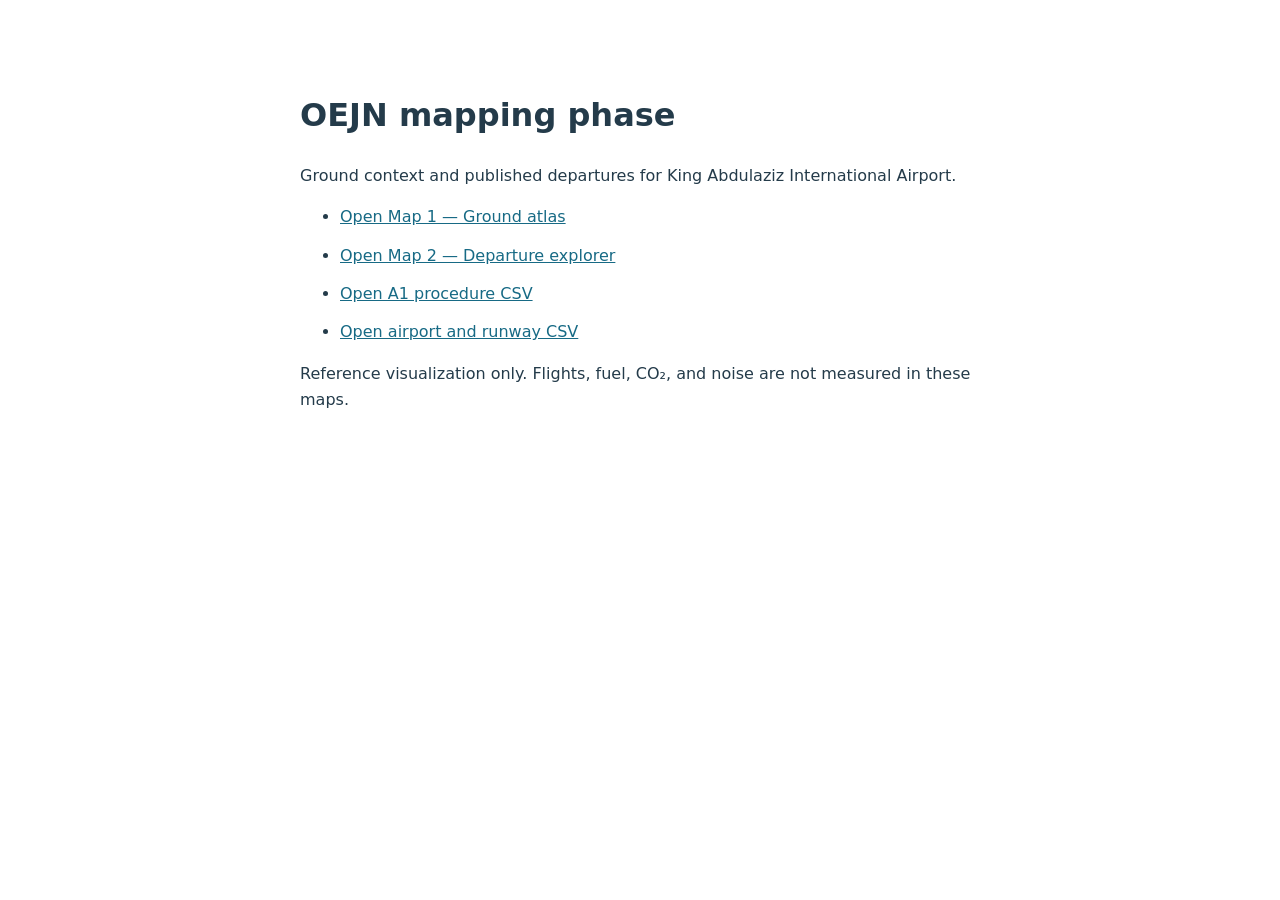
==== index.html @ 443c0d89 "feat: add OEJN maps, dataset and Pages deployment Co-Authored-By: Claude Sonnet 5.5 <noreply@anthrop" ====
<!doctype html>
<html lang="en"><meta charset="utf-8"><meta name="viewport" content="width=device-width,initial-scale=1">
<title>SANS OEJN Mapping Phase</title>
<style>body{font:16px system-ui,sans-serif;max-width:680px;margin:10vh auto;padding:0 24px;color:#243b4a;line-height:1.6}a{color:#176a85}li{margin:.8em 0}</style>
<h1>OEJN mapping phase</h1>
<p>Ground context and published departures for King Abdulaziz International Airport.</p>
<ul><li><a href="map-1/Open-ground-map.html">Open Map 1 — Ground atlas</a></li><li><a href="map-2/">Open Map 2 — Departure explorer</a></li><li><a href="data/A1_Procedures.csv">Open A1 procedure CSV</a></li><li><a href="data/External_Airport_Runways.csv">Open airport and runway CSV</a></li></ul>
<p>Reference visualization only. Flights, fuel, CO₂, and noise are not measured in these maps.</p>
</html>
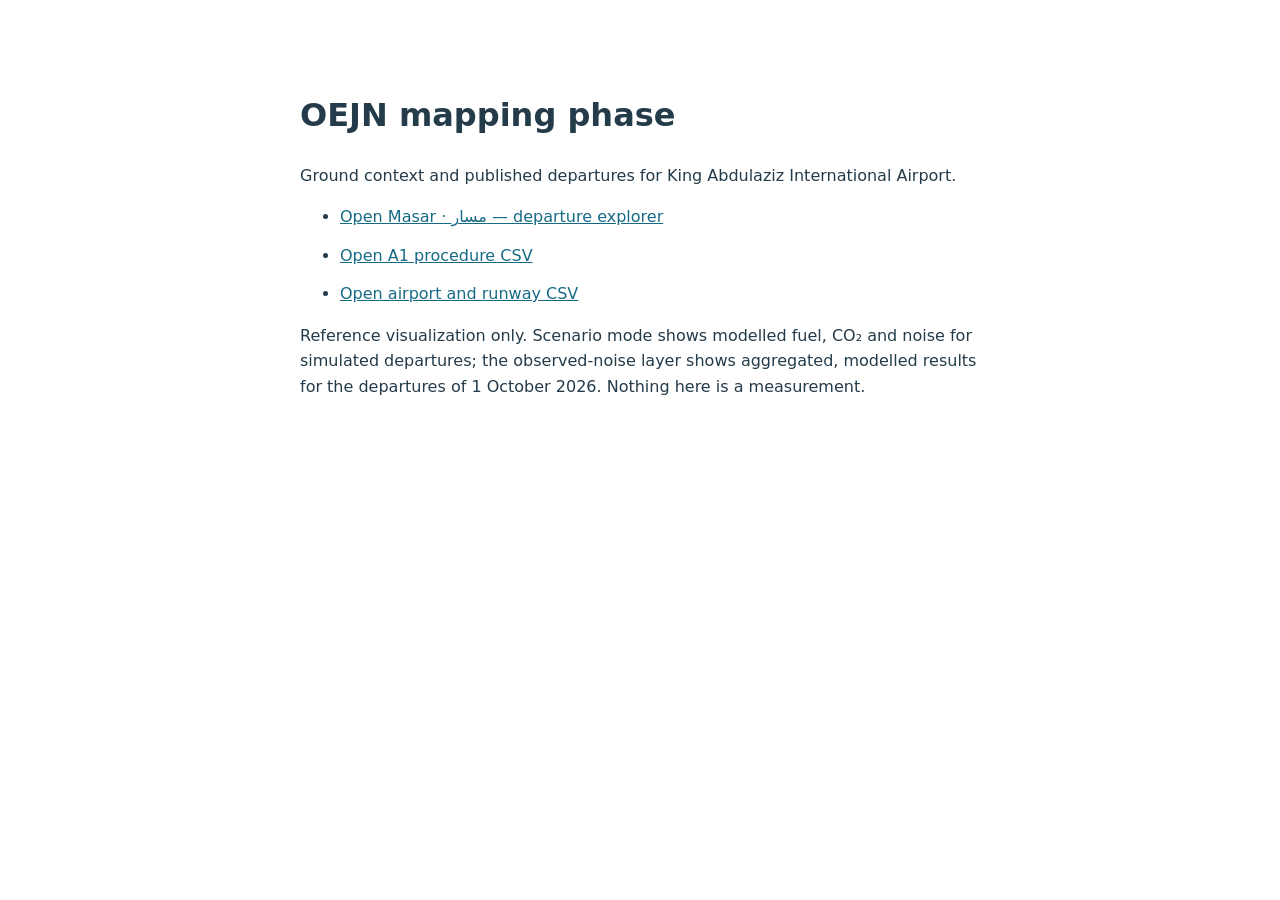
==== commit 6e4acac0: "feat(map-2): add observed-noise toggle and rename the site to Masar Map 2 becomes the single Masar d" ====
--- a/index.html
+++ b/index.html
@@ -4,6 +4,6 @@
 <style>body{font:16px system-ui,sans-serif;max-width:680px;margin:10vh auto;padding:0 24px;color:#243b4a;line-height:1.6}a{color:#176a85}li{margin:.8em 0}</style>
 <h1>OEJN mapping phase</h1>
 <p>Ground context and published departures for King Abdulaziz International Airport.</p>
-<ul><li><a href="map-1/Open-ground-map.html">Open Map 1 — Ground atlas</a></li><li><a href="map-2/">Open Map 2 — Departure explorer</a></li><li><a href="data/A1_Procedures.csv">Open A1 procedure CSV</a></li><li><a href="data/External_Airport_Runways.csv">Open airport and runway CSV</a></li></ul>
-<p>Reference visualization only. Flights, fuel, CO₂, and noise are not measured in these maps.</p>
+<ul><li><a href="map-2/">Open Masar · مسار — departure explorer</a></li><li><a href="data/A1_Procedures.csv">Open A1 procedure CSV</a></li><li><a href="data/External_Airport_Runways.csv">Open airport and runway CSV</a></li></ul>
+<p>Reference visualization only. Scenario mode shows modelled fuel, CO₂ and noise for simulated departures; the observed-noise layer shows aggregated, modelled results for the departures of 1 October 2026. Nothing here is a measurement.</p>
 </html>
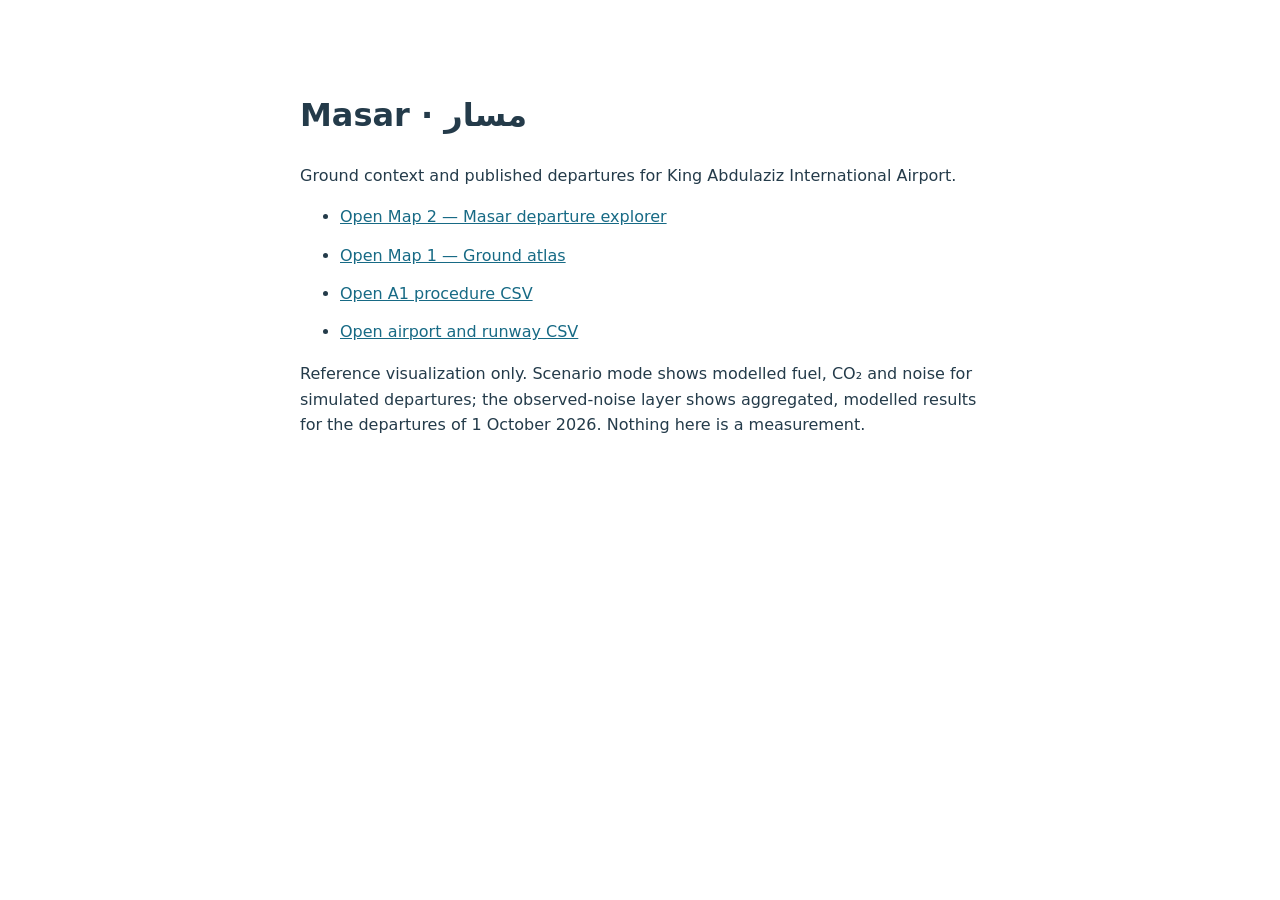
==== commit 50ec76f2: "fix(site): keep Map 1 linked on the landing page Restore the "Open Map 1 — Ground atlas" link that t" ====
--- a/index.html
+++ b/index.html
@@ -1,9 +1,9 @@
 <!doctype html>
 <html lang="en"><meta charset="utf-8"><meta name="viewport" content="width=device-width,initial-scale=1">
-<title>SANS OEJN Mapping Phase</title>
+<title>Masar · مسار — OEJN departures</title>
 <style>body{font:16px system-ui,sans-serif;max-width:680px;margin:10vh auto;padding:0 24px;color:#243b4a;line-height:1.6}a{color:#176a85}li{margin:.8em 0}</style>
-<h1>OEJN mapping phase</h1>
+<h1>Masar · <span lang="ar">مسار</span></h1>
 <p>Ground context and published departures for King Abdulaziz International Airport.</p>
-<ul><li><a href="map-2/">Open Masar · مسار — departure explorer</a></li><li><a href="data/A1_Procedures.csv">Open A1 procedure CSV</a></li><li><a href="data/External_Airport_Runways.csv">Open airport and runway CSV</a></li></ul>
+<ul><li><a href="map-2/">Open Map 2 — Masar departure explorer</a></li><li><a href="map-1/Open-ground-map.html">Open Map 1 — Ground atlas</a></li><li><a href="data/A1_Procedures.csv">Open A1 procedure CSV</a></li><li><a href="data/External_Airport_Runways.csv">Open airport and runway CSV</a></li></ul>
 <p>Reference visualization only. Scenario mode shows modelled fuel, CO₂ and noise for simulated departures; the observed-noise layer shows aggregated, modelled results for the departures of 1 October 2026. Nothing here is a measurement.</p>
 </html>
